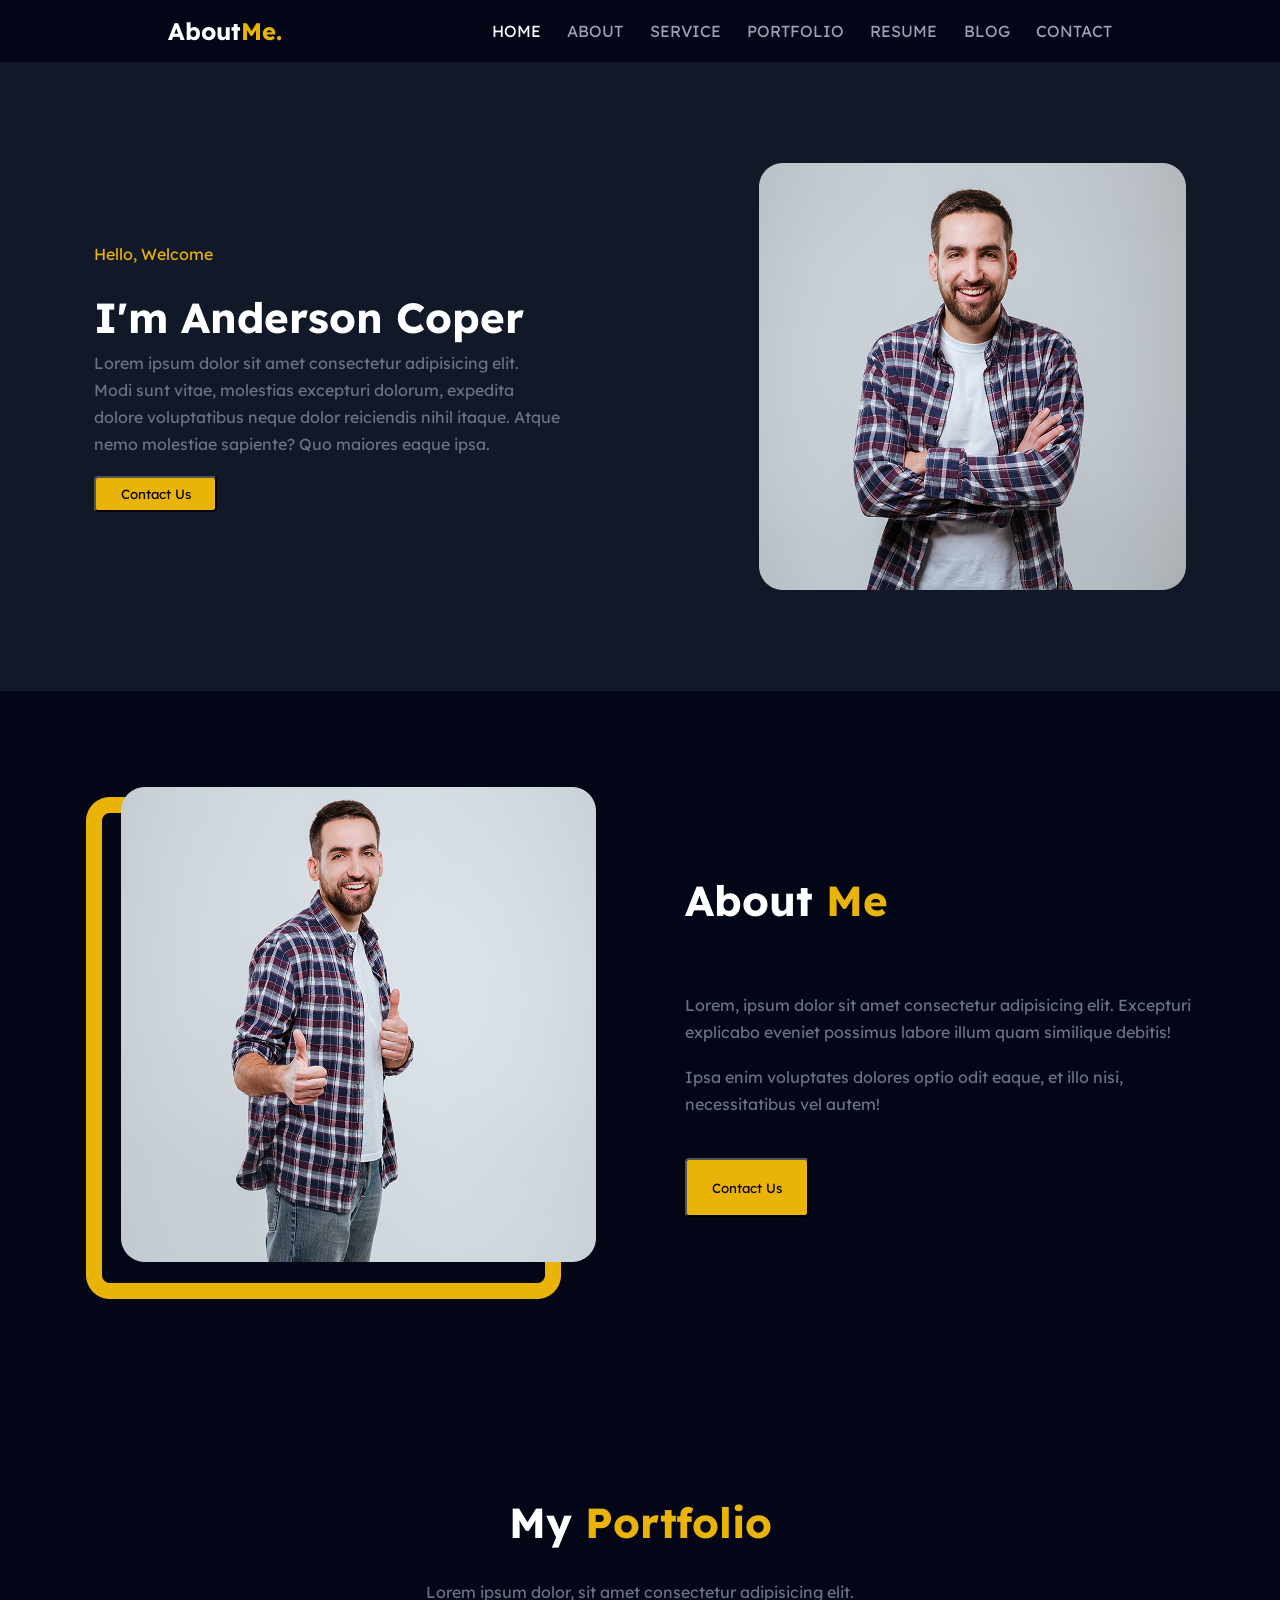
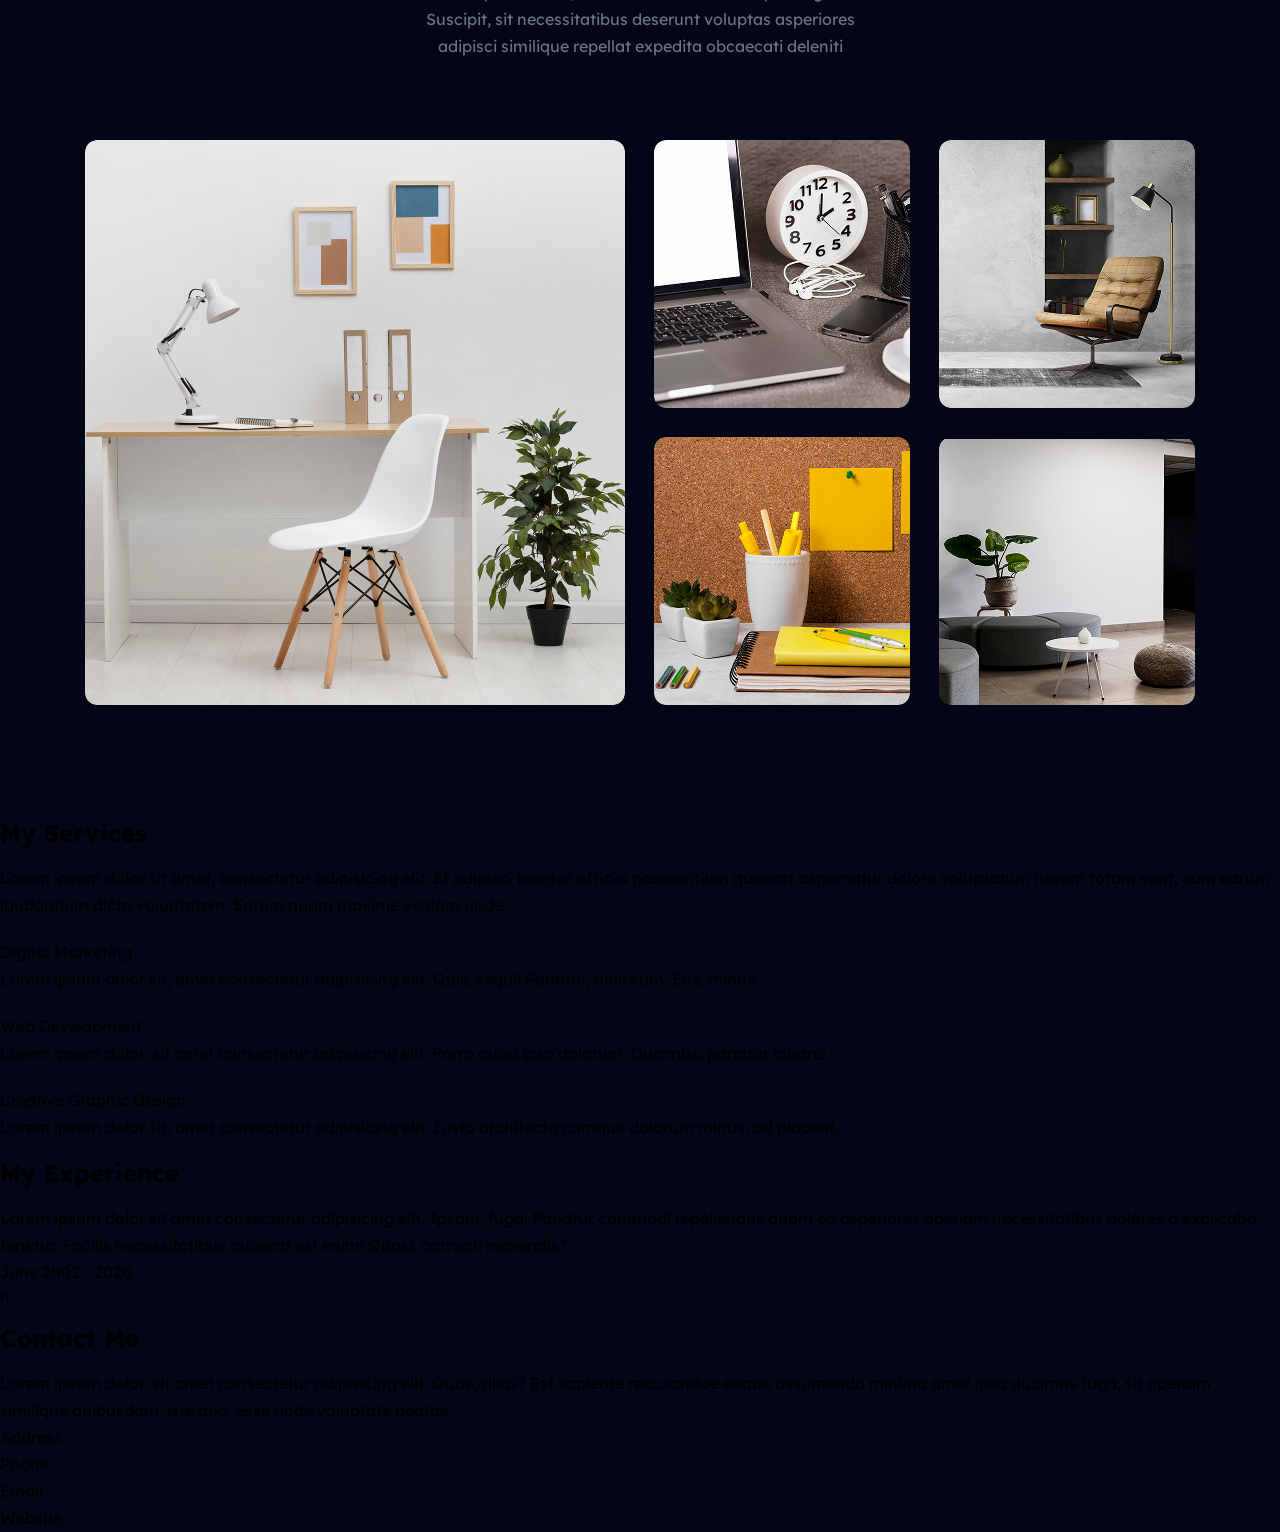
==== Class Projects/Portfolio/index.html @ f6fe53a9 "Revising HTML and CSS" ====
<!DOCTYPE html>
<html lang="en">
<head>
    <meta charset="UTF-8">
    <meta name="viewport" content="width=device-width, initial-scale=1.0">
    <link rel="stylesheet" href="style.css">
    <link rel="preconnect" href="https://fonts.googleapis.com">
    <link rel="preconnect" href="https://fonts.gstatic.com" crossorigin>
    <link href="https://fonts.googleapis.com/css2?family=Lexend+Deca:wght@100..900&display=swap" rel="stylesheet">
    <title>My Portfolio</title>
</head>
<body>
    <header>
        <div id="header-container">
           <h3 class="logo">About<span class="logo-span">Me.</span></h3>
            <nav id="nav-bar">
                <ul id="nav-list">
                    <li class="list-items"><a class="active" href="#home">Home</a></li>
                    <li class="list-items"><a href="#about">About</a></li>
                    <li class="list-items"><a href="#service">Service</a></li>
                    <li class="list-items"><a href="#portfolio">Portfolio</a></li>
                    <li class="list-items"><a href="#resume">Resume</a></li>
                    <li class="list-items"><a href="#blog">Blog</a></li>
                    <li class="list-items"><a href="#contact">Contact</a></li>
                </ul>
            </nav> 
        </div>
    </header>
    <main>
        <!-- Home -->
        <section class="home">
            <div>
                <div>
                    <p>Hello, Welcome</p>
                    <div>
                        <h1>I'm Anderson Coper</h1>
                        <p>Lorem ipsum dolor sit amet consectetur adipisicing elit. Modi sunt vitae, molestias excepturi dolorum, expedita dolore voluptatibus neque dolor reiciendis nihil itaque. Atque nemo molestiae sapiente? Quo maiores eaque ipsa.</p>
                    </div>
                    <button>Contact Us</button>
                </div>
                <img src="./Assets/img.png" alt="">
            </div>
        </section>
        <!-- About -->
        <section class="about">
            <div>
                <img src="./Assets/about.png" alt="">
                <div>
                    <h2>About <span>Me</span></h2>
                    <div>
                        <p class="about_p_top">Lorem, ipsum dolor sit amet consectetur adipisicing elit. Excepturi explicabo eveniet possimus labore illum quam similique debitis!</p>
                        <p>Ipsa enim voluptates dolores optio odit eaque, et illo nisi, necessitatibus vel autem!</p>
                        <button>Contact Us</button>  
                    </div>
                </div>
            </div>
        </section>
        <!-- My portfolio -->
        <section class="portfolio">
            <div>
                <div class="portfolio_text">
                    <h2>My <span>Portfolio</span></h2>
                    <p>Lorem ipsum dolor, sit amet consectetur adipisicing elit. Suscipit, sit necessitatibus deserunt voluptas asperiores adipisci similique repellat expedita obcaecati deleniti</p>
                </div>
                <div class="portfolio_images">
                    <img src="./Assets/big-img.png" alt="">
                    <div>
                        <img src="./Assets/portfolio-img-1.png" alt="">
                        <img src="./Assets/portfolio-img-2.png" alt="">
                    </div>
                    <div>
                        <img src="./Assets/portfolio-img-3.png" alt="">
                        <img src="./Assets/portfolio-img-4.png" alt=""> 
                    </div> 
                </div>
            </div>
        </section>
        <!-- Resume -->
        <section>
            <div>
                <div>
                    <h2>My Services</h2>
                    <p>Lorem ipsum dolor sit amet, consectetur adipisicing elit. Et adipisci tenetur officiis praesentium quaerat aspernatur dolore voluptatum harum totam sunt, eum earum laudantium dicta voluptatem. Earum quam maxime veniam unde.</p>
                </div>
                <div>
                    <div>
                        <img src="" alt="">
                        <div>
                            <p>Digital Marketing</p>
                            <p>Lorem ipsum dolor sit, amet consectetur adipisicing elit. Quis, sequi! Pariatur, nihil eum. Eos, minus.</p>
                        </div>
                    </div>
                    <div>
                        <img src="" alt="">
                        <div>
                            <p>Web Development</p>
                            <p>Lorem ipsum dolor, sit amet consectetur adipisicing elit. Porro quod ipsa dolorum. Ducimus, pariatur labore!</p>
                        </div>
                    </div>
                    <div>
                        <img src="" alt="">
                        <div>
                            <p>Creative Graphic Design</p>
                            <p>Lorem ipsum dolor sit, amet consectetur adipisicing elit. Iusto architecto cumque dolorum minus, ad placeat.</p>
                        </div>
                    </div>
                </div>
            </div>
        </section>
        <section>
            <div>
                <div>
                    <h2>My Experience</h2>
                    <p>Lorem ipsum dolor sit amet consectetur adipisicing elit. Ipsam, fuga! Pariatur commodi repellendus quam ea asperiores aperiam necessitatibus dolores a explicabo tenetur. Facilis necessitatibus quaerat est enim! Quasi, corrupti reiciendis?</p>
                </div>
                <div>
                    <div>
                        <p>June 2002 - 2020</p>
                        <div>
                            <div>
                                h
                            </div>
                            <div></div>
                        </div>
                    </div>
                    <div></div>
                    <div></div>
                </div>
            </div>
        </section>
        <section>
            <div>
                <div>
                    <h2>Contact <span>Me</span></h2>
                    <p>Lorem ipsum dolor, sit amet consectetur adipisicing elit. Quae, alias? Est sapiente recusandae eaque assumenda minima amet ipsa ducimus fuga, sit aperiam similique quibusdam, iste quo, esse unde voluptate beatae.</p>
                </div>
                <div>
                    <div>
                        <p>Address</p>
                        <p>Phone</p>
                        <p>Email</p>
                        <p>Website</p>
                    </div>
                    <form action="">

                    </form>
                </div>
            </div>
        </section>
    </main>
</body>
</html>
---- Class Projects/Portfolio/style.css ----
* {
    margin: 0;
    padding: 0;
    box-sizing: border-box;
    font-family: 'Lexend Deca', sans-serif;
}

:root {
    --color-text-orange: #EAB308;
    --color-text-fadedblue: #6B7280;
    --color-bg-darkblue: #020617;
    --color-bg-lightblue: #111827;
    --color-anchor-inactive: #9CA3AF;
    --color-anchor-active: #fff;
}

body {
    background-color: var(--color-bg-darkblue);
}

header {
    height: 62px;
    padding: 16px 168px;
    background-color: var(--color-bg-darkblue);
}

#header-container {
    display: flex;
    align-items: center;
    justify-content: space-between;
}

.logo {
    color: white;
    font-size: 24px;
    font-weight: 700;
    
}

.logo-span {
    color: var(--color-text-orange);
}

#nav-bar {
    width: 620px;
}

#nav-list {
    display: flex;
    justify-content: space-between;
}

.list-items {
    list-style: none;
    text-transform: uppercase;
    font-weight: 400;
    font-size: 16px;
}

a {
    text-decoration: none;
    color: var(--color-anchor-inactive);
}

a:hover {
    color: var(--color-anchor-active);
}

.active {
    color: var(--color-anchor-active);
}

section {
    display: flex;
    align-items: center;
    justify-content: center;
}

h1, h2 {
    line-height: 64px;
}

p {
    line-height: 27px;
}

.home {
    background-color: var(--color-bg-lightblue);
    height: 629px;
    display: flex;
    align-items: center;
    justify-content: center;
}

.home > div {
    display: flex;
    align-items: center;
    justify-content: space-between;
    height: 100%;
    width: 1092px;
}

.home > div > div {
    width: 466px;
    height: 271px;
    display: flex;
    justify-content: space-between;
    flex-direction: column;
}

.home > div > div > p {
    color: var(--color-text-orange);
    font-size: 16px;
}

.home h1 {
    color: white;
    font-size: 42px;
    font-weight: 700;
}

.home > div > div > div > p {
    color: var(--color-text-fadedblue);
    font-size: 16px;
    font-weight: 400;
}

.home button {
    padding: 8px 20px;
    width: 123px;
    border-radius: 4px;
    background-color: var(--color-text-orange);
}

.about {
    height: 704px;
}

.about > div {
    display: flex;
    align-items: center;
    justify-content: space-between;
    height: 100%;
    width: 1108px;
}

.about > div > div {
    width: 509px;
    height: 348px;
    display: flex;
    justify-content: space-between;
    flex-direction: column;
}

.about h2 {
    color: white;
    font-size: 42px;
    font-weight: 700;
}

.about h2 > span {
    color: var(--color-text-orange);
}

.about p {
    color: var(--color-text-fadedblue);
    font-size: 16px;
    font-weight: 400;
}

.about button {
    width: 124px;
    height: 59px;
    border: 16px 20px;
    border-radius: 4px;
    margin-top: 40px;
    background-color: var(--color-text-orange);
}

.about_p_top {
    margin-bottom: 18px;
}

.portfolio {
    height: 1006px;
}

.portfolio > div {
    display: flex;
    flex-direction: column;
    align-items: center;
    justify-content: center;
    height: 100%;
    width: 1110px;
}

.portfolio_text {
    text-align: center;
    display: flex;
    flex-direction: column;
    align-items: space-between;
    justify-content: space-between;
    width: 461px;
    height: 169px;
    margin-bottom: 80px;
}

.portfolio_text h2 {
    color: white;
    font-size: 42px;
    font-weight: 700;
    line-height: 64px;
}

.portfolio_text h2 > span {
    color: var(--color-text-orange);
}

.portfolio_text p {
    color: var(--color-text-fadedblue);
    font-size: 16px;
    font-weight: 400;
    line-height: 27px;
}

.portfolio_images {
    display: flex;
    align-items: center;
    justify-content: space-between;
    width: 100%;
    height: 565px;
}

.portfolio_images img {
    border-radius: 12px
}

.portfolio_images > img {
    height: 100%;
    width: 540px;
}

.portfolio_images > div {
    display: flex;
    flex-direction: column;
    justify-content: space-between;
    height: 100%;
    width: 256px;
}

.portfolio_images > div > img {
    width: 100%;
    height: 268px;
}
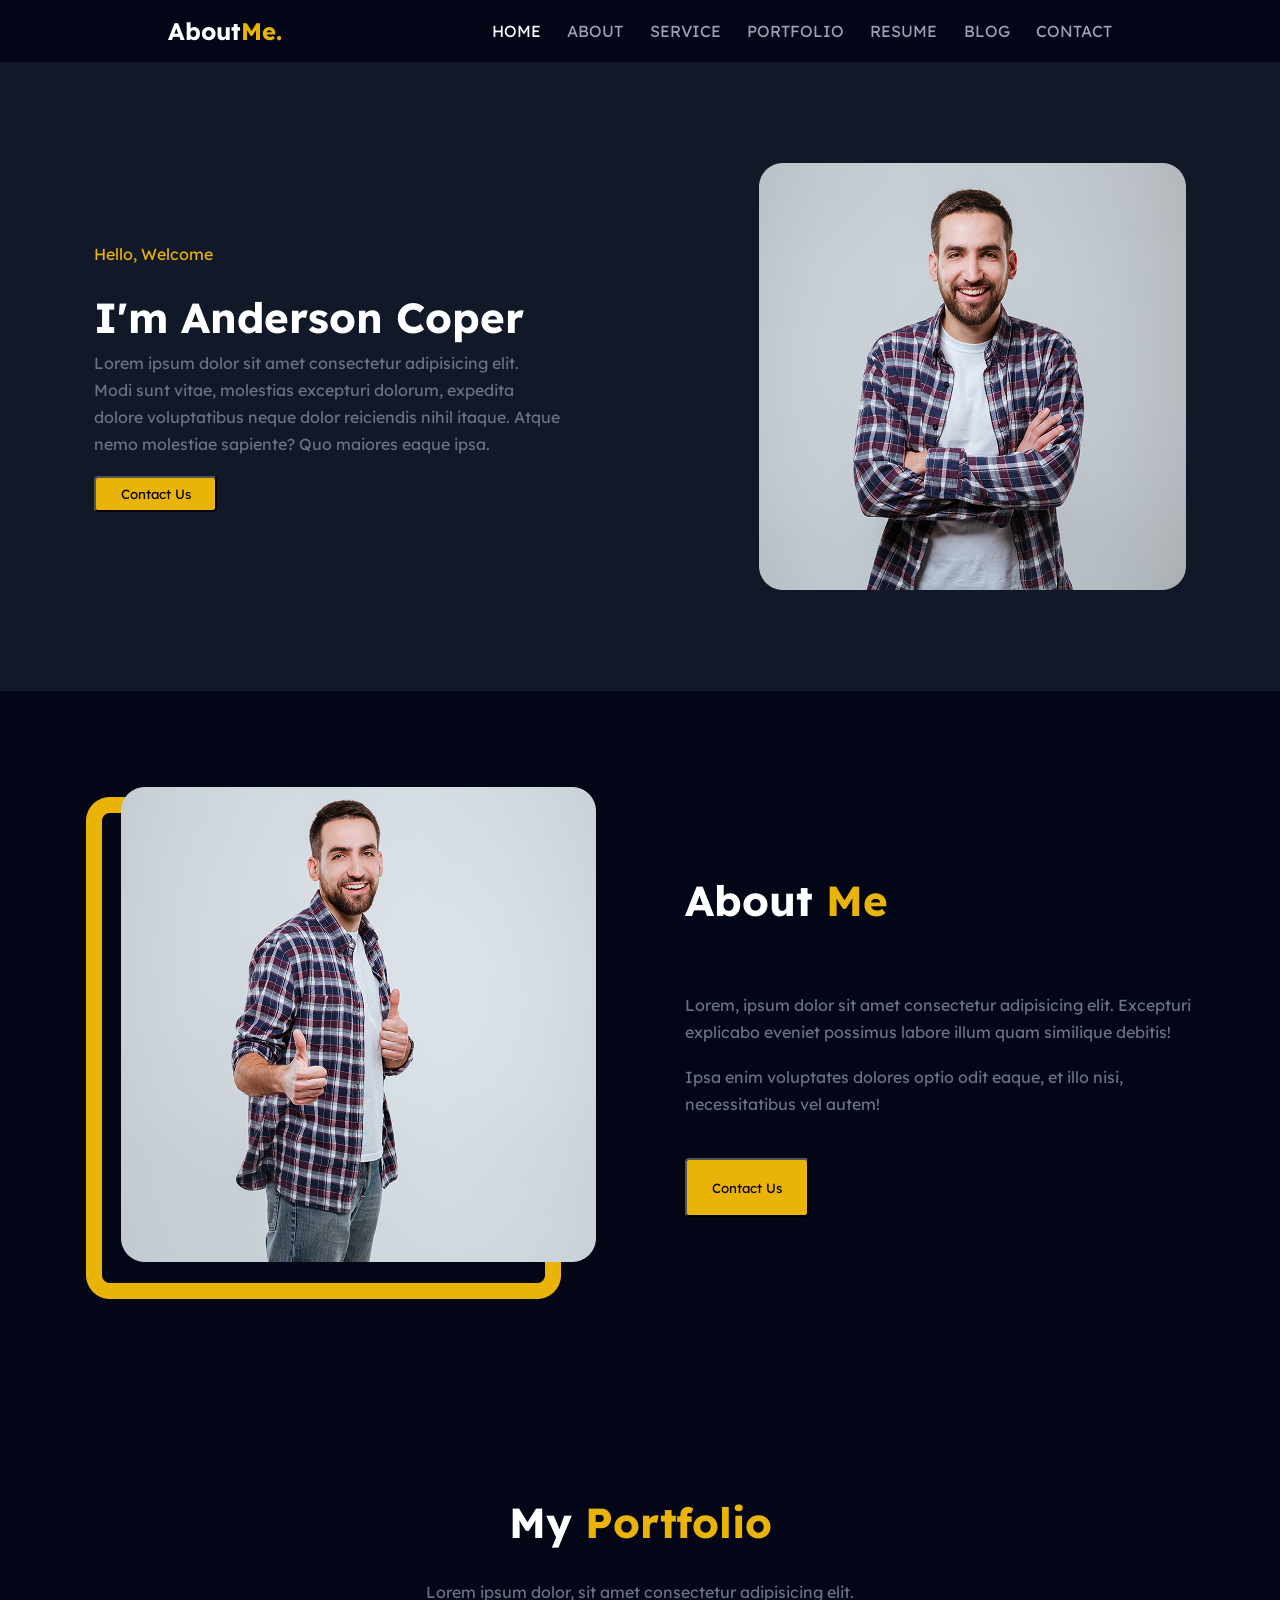
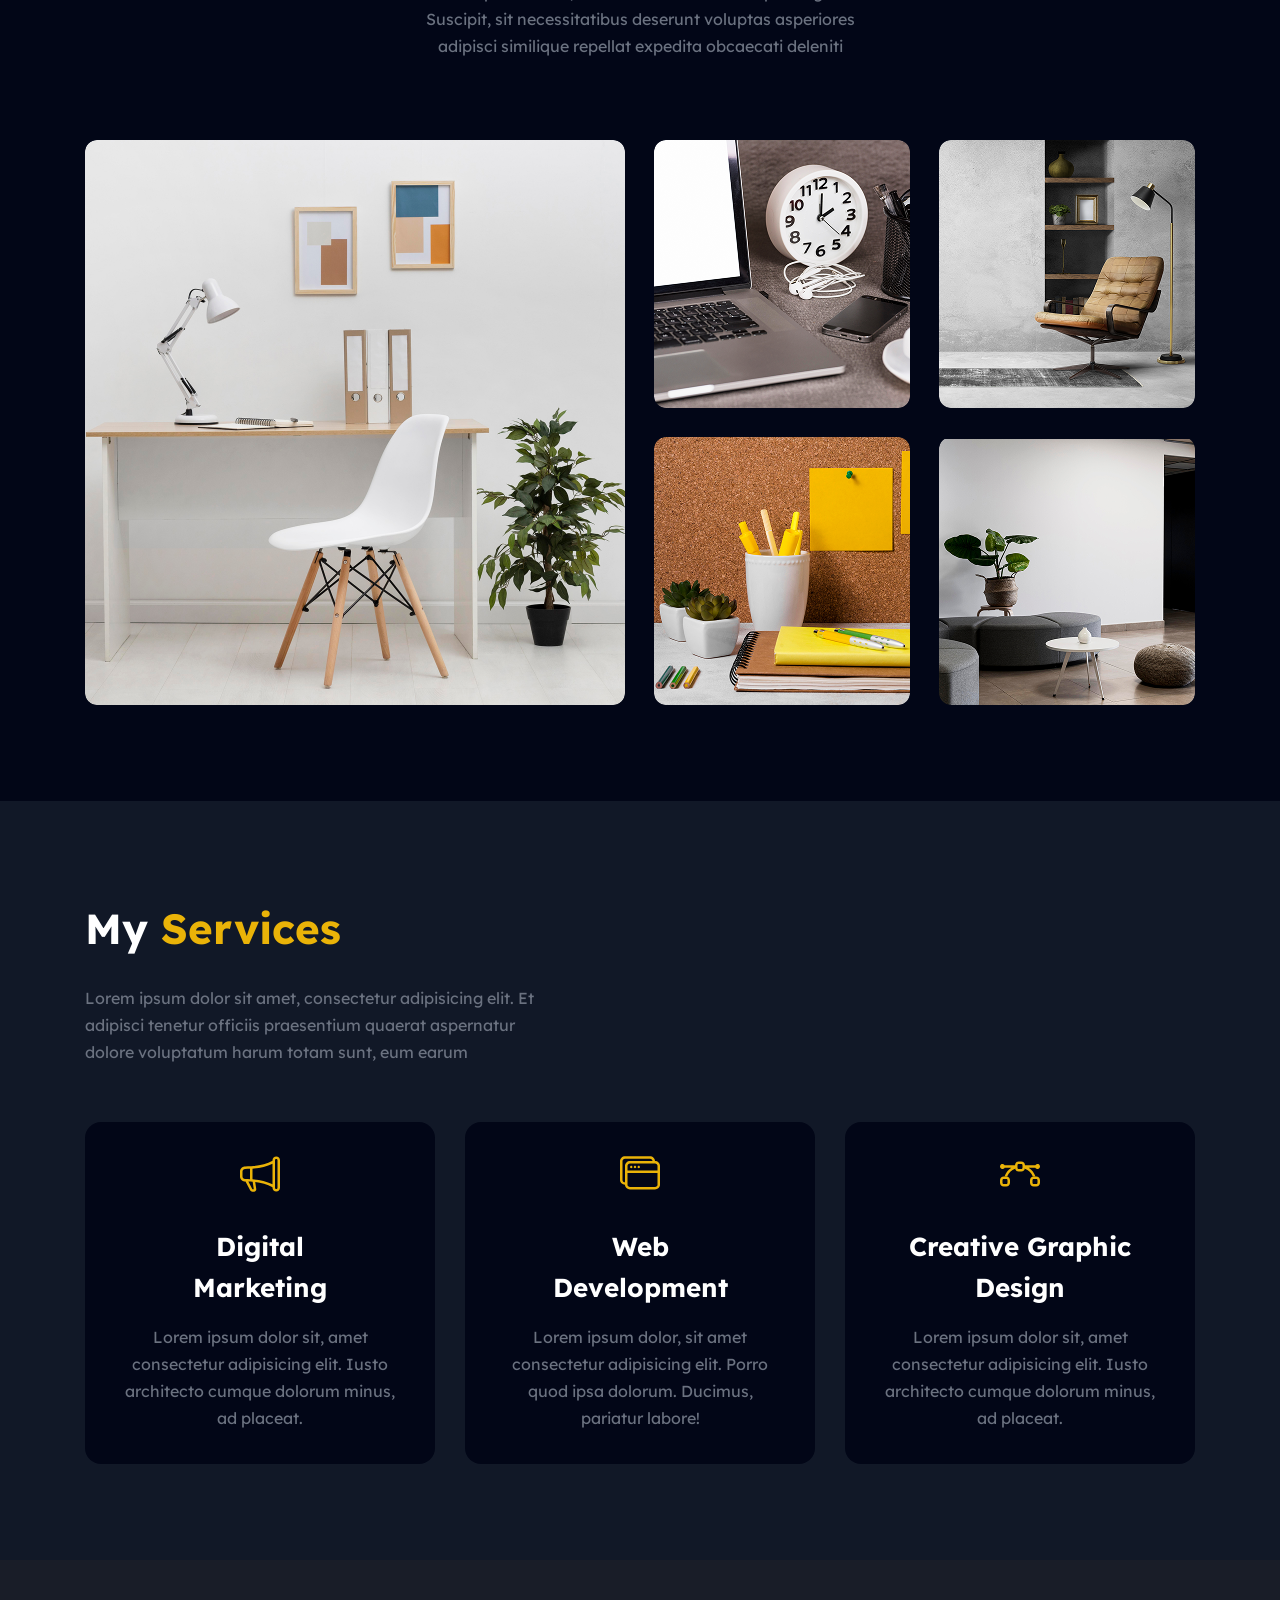
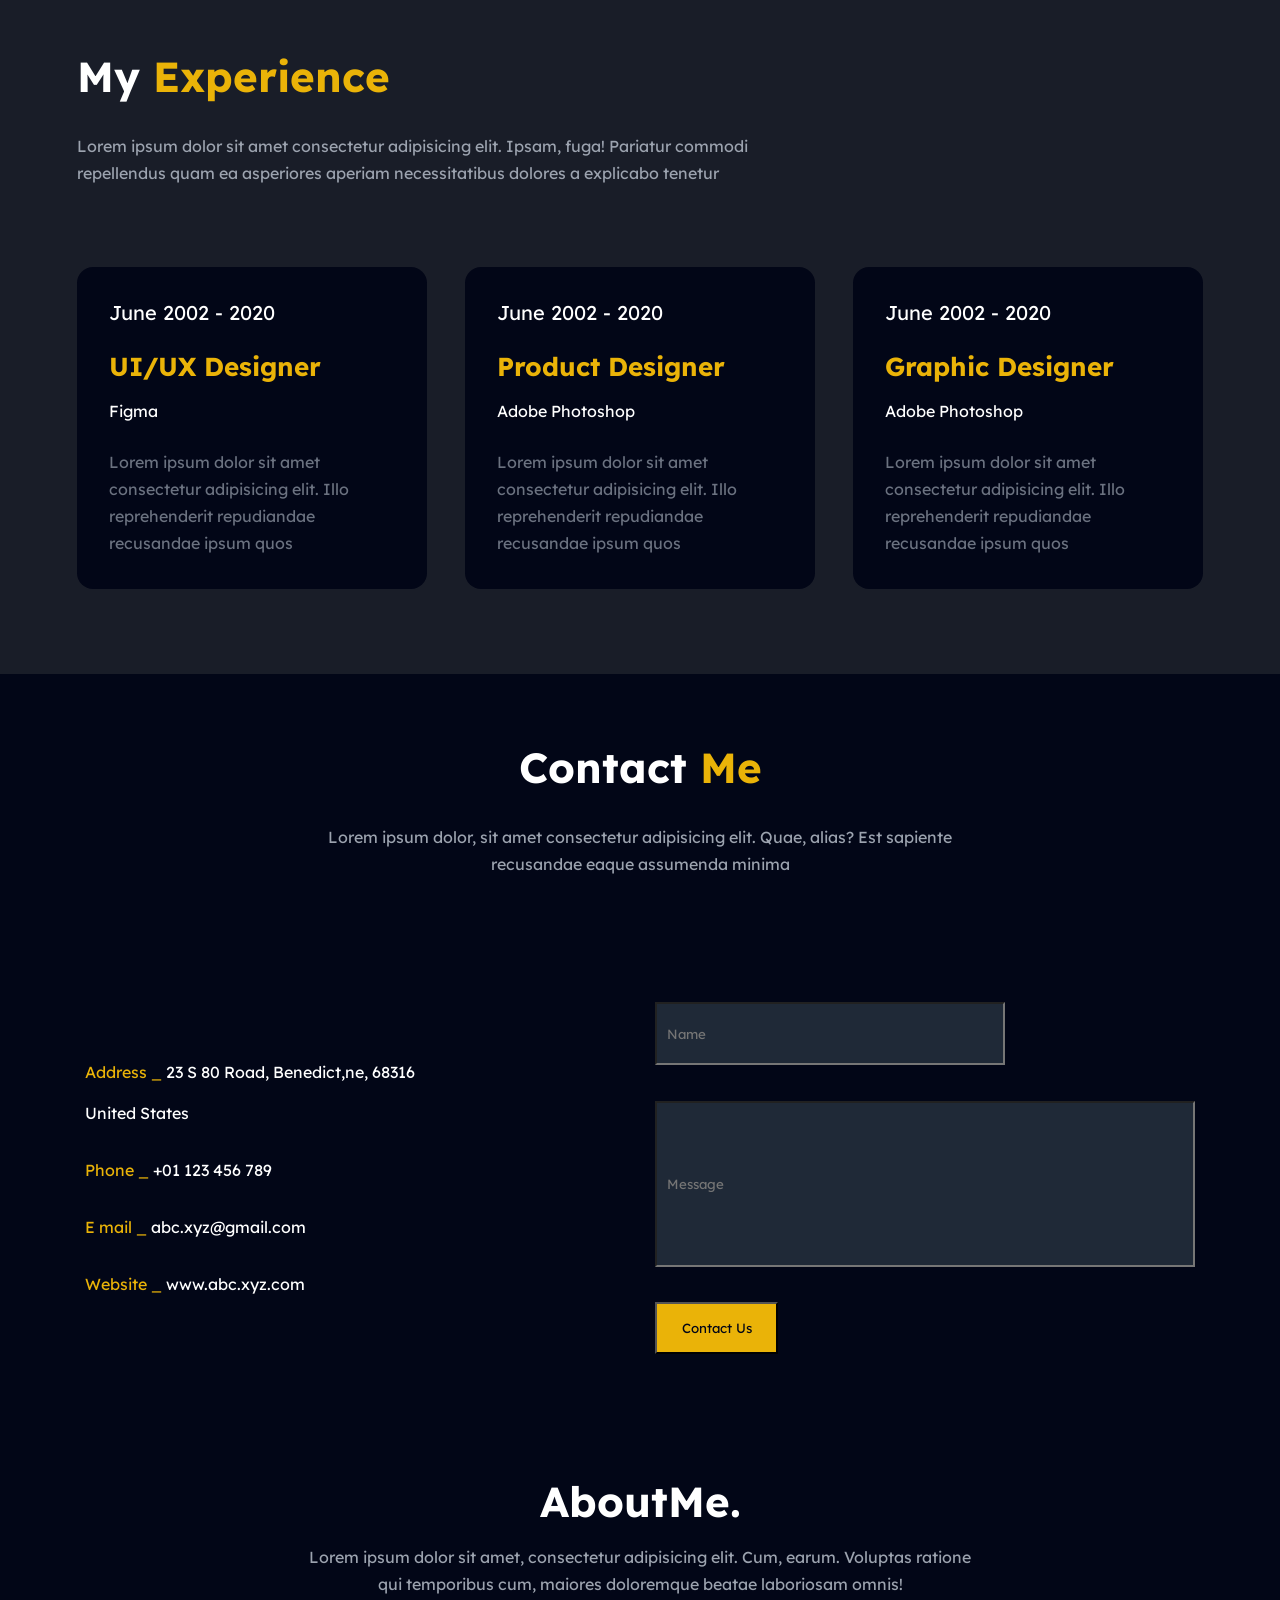
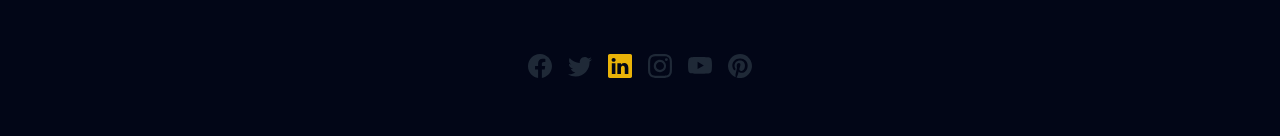
==== commit 0271d7bb: "Finished the portfolio project" ====
--- a/Class Projects/Portfolio/index.html
+++ b/Class Projects/Portfolio/index.html
@@ -76,77 +76,138 @@
             </div>
         </section>
         <!-- Resume -->
-        <section>
-            <div>
-                <div>
-                    <h2>My Services</h2>
-                    <p>Lorem ipsum dolor sit amet, consectetur adipisicing elit. Et adipisci tenetur officiis praesentium quaerat aspernatur dolore voluptatum harum totam sunt, eum earum laudantium dicta voluptatem. Earum quam maxime veniam unde.</p>
-                </div>
-                <div>
-                    <div>
-                        <img src="" alt="">
-                        <div>
-                            <p>Digital Marketing</p>
-                            <p>Lorem ipsum dolor sit, amet consectetur adipisicing elit. Quis, sequi! Pariatur, nihil eum. Eos, minus.</p>
-                        </div>
-                    </div>
-                    <div>
-                        <img src="" alt="">
-                        <div>
-                            <p>Web Development</p>
+        <section class="services">
+            <div>
+                <div class="services_text" >
+                    <h2>My <span>Services</span></h2>
+                    <p>Lorem ipsum dolor sit amet, consectetur adipisicing elit. Et adipisci tenetur officiis praesentium quaerat aspernatur dolore voluptatum harum totam sunt, eum earum</p>
+                </div>
+                <div class="services_box">
+                    <div>
+                        <img src="./Assets/Microphone.svg" alt="">
+                        <div>
+                            <h3>Digital<br>Marketing</h3>
+                            <p>Lorem ipsum dolor sit, amet consectetur adipisicing elit. Iusto architecto cumque dolorum minus, ad placeat.</p>
+                        </div>
+                    </div>
+                    <div>
+                        <img src="./Assets/Web Development.svg" alt="">
+                        <div>
+                            <h3>Web<br>Development</h3>
                             <p>Lorem ipsum dolor, sit amet consectetur adipisicing elit. Porro quod ipsa dolorum. Ducimus, pariatur labore!</p>
                         </div>
                     </div>
                     <div>
-                        <img src="" alt="">
-                        <div>
-                            <p>Creative Graphic Design</p>
+                        <img src="./Assets/Design.svg" alt="">
+                        <div>
+                            <h3>Creative Graphic Design</h3>
                             <p>Lorem ipsum dolor sit, amet consectetur adipisicing elit. Iusto architecto cumque dolorum minus, ad placeat.</p>
                         </div>
                     </div>
                 </div>
             </div>
         </section>
-        <section>
-            <div>
-                <div>
-                    <h2>My Experience</h2>
-                    <p>Lorem ipsum dolor sit amet consectetur adipisicing elit. Ipsam, fuga! Pariatur commodi repellendus quam ea asperiores aperiam necessitatibus dolores a explicabo tenetur. Facilis necessitatibus quaerat est enim! Quasi, corrupti reiciendis?</p>
-                </div>
-                <div>
+        <!-- Experience -->
+        <section class="experience">
+            <div>
+                <div class="experience_text">
+                    <h2>My <span>Experience</span></h2>
+                    <p>Lorem ipsum dolor sit amet consectetur adipisicing elit. Ipsam, fuga! Pariatur commodi repellendus quam ea asperiores aperiam necessitatibus dolores a explicabo tenetur</p>
+                </div>
+                <div class="experience_box">
                     <div>
                         <p>June 2002 - 2020</p>
                         <div>
                             <div>
-                                h
+                                <p>UI/UX Designer</p>
+                                <p>Figma</p>
                             </div>
-                            <div></div>
-                        </div>
-                    </div>
-                    <div></div>
-                    <div></div>
-                </div>
-            </div>
-        </section>
-        <section>
+                            <p>Lorem ipsum dolor sit amet consectetur adipisicing elit. Illo reprehenderit repudiandae recusandae ipsum quos</p>
+                        </div>
+                    </div>
+                    <div>
+                        <p>June 2002 - 2020</p>
+                        <div>
+                            <div>
+                                <p>Product Designer</p>
+                                <p>Adobe Photoshop</p>
+                            </div>
+                            <p>Lorem ipsum dolor sit amet consectetur adipisicing elit. Illo reprehenderit repudiandae recusandae ipsum quos</p>
+                        </div>
+                    </div>
+                    <div>
+                        <p>June 2002 - 2020</p>
+                        <div>
+                            <div>
+                                <p>Graphic Designer</p>
+                                <p>Adobe Photoshop</p>
+                            </div>
+                            <p>Lorem ipsum dolor sit amet consectetur adipisicing elit. Illo reprehenderit repudiandae recusandae ipsum quos</p>
+                        </div>
+                    </div>
+                </div>
+            </div>
+        </section>
+        <!-- Contact me -->
+        <section class="contact_me">
             <div>
                 <div>
                     <h2>Contact <span>Me</span></h2>
-                    <p>Lorem ipsum dolor, sit amet consectetur adipisicing elit. Quae, alias? Est sapiente recusandae eaque assumenda minima amet ipsa ducimus fuga, sit aperiam similique quibusdam, iste quo, esse unde voluptate beatae.</p>
-                </div>
-                <div>
-                    <div>
-                        <p>Address</p>
-                        <p>Phone</p>
-                        <p>Email</p>
-                        <p>Website</p>
+                    <p>Lorem ipsum dolor, sit amet consectetur adipisicing elit. Quae, alias? Est sapiente recusandae eaque assumenda minima</p>
+                </div>
+                <div>
+                    <div>
+                        <p><span>Address _ </span>23 S 80 Road, Benedict,ne, 68316  
+                        United States</p>
+                        <p><span>Phone _ </span>+01 123 456 789</p>
+                        <p><span>E mail _ </span>abc.xyz@gmail.com</p>
+                        <p><span>Website _ </span>www.abc.xyz.com</p>
                     </div>
                     <form action="">
+                        <div style="margin-bottom: 10px;">
+                            <label for="name"></label>
+                            <input type="text" id="name" name="name" placeholder="Name">
+                        </div>
+        
+                        <div style="margin-bottom: 10px;">
+                            <label for="message"></label>
+                            <input type="text" id="message" name="message" placeholder="Message" required>
+                        </div>
 
+                        <button>Contact Us</button>
                     </form>
                 </div>
             </div>
         </section>
     </main>
+    <footer>
+        <div>
+            <div class="footer_text">
+                <h2>AboutMe.</h2>
+                <p>Lorem ipsum dolor sit amet, consectetur adipisicing elit. Cum, earum. Voluptas ratione qui temporibus cum, maiores doloremque beatae laboriosam omnis!</p>
+            </div>
+            <div class="footer_icons">
+                <a href="" class="icons">
+                    <img src="./Assets/facebook.svg" alt="">
+                </a>
+                <a href="" class="icons">
+                    <img src="./Assets/X.svg" alt="">
+                </a>
+                <a href="" class="icons">
+                    <img src="./Assets/linkedin.svg" alt="">
+                </a>
+                <a href="" class="icons">
+                    <img src="./Assets/instagram.svg" alt="">
+                </a>
+                <a href="" class="icons">
+                    <img src="./Assets/youtube.svg" alt="">
+                </a>
+                <a href="" class="icons">
+                    <img src="./Assets/pinterest.svg" alt="">
+                </a>
+            
+            </div>
+        </div>
+    </footer>
 </body>
 </html>
--- a/Class Projects/Portfolio/style.css
+++ b/Class Projects/Portfolio/style.css
@@ -8,10 +8,12 @@
 :root {
     --color-text-orange: #EAB308;
     --color-text-fadedblue: #6B7280;
+    --color-bg-greyblue: #191D28;
     --color-bg-darkblue: #020617;
     --color-bg-lightblue: #111827;
     --color-anchor-inactive: #9CA3AF;
     --color-anchor-active: #fff;
+    --color-textbox-greyblue: #1F2937;
 }
 
 body {
@@ -77,11 +79,19 @@
 }
 
 h1, h2 {
+    color: white;
+    font-size: 42px;
+    font-weight: 700;
     line-height: 64px;
+}
+
+h1 > span, h2 > span, p > span {
+    color: var(--color-text-orange);
 }
 
 p {
     line-height: 27px;
+    font-size: 16px;
 }
 
 .home {
@@ -253,3 +263,273 @@
     height: 268px;
 }
 
+.services {
+    height: 759px;
+    background-color: var(--color-bg-lightblue);
+}
+
+.services > div {
+    width: 1110px;
+    height: 567px;
+    display: flex;
+    flex-direction: column;
+    justify-content: space-between;
+
+}
+
+.services_text {
+    text-align: left;
+    display: flex;
+    flex-direction: column;
+    justify-content: space-between;
+    width: 461px;
+    height: 169px;
+}
+
+.services_text p {
+    color: var(--color-text-fadedblue);
+}
+
+.services_box {
+    display: flex;
+    align-items: center;
+    justify-content: space-between;
+    width: 100%;
+    height: 342px;
+}
+
+.services_box > div {
+    width: 350px;
+    height: 342px;
+    background-color: var(--color-bg-darkblue);
+    border-radius: 16px;
+    display: flex;
+    flex-direction: column;
+    align-items: center;
+    justify-content: space-between;
+    text-align: center;
+    padding: 32px;
+}
+
+.services_box > div > div {
+    height: 206px;
+    display: flex;
+    flex-direction: column;
+    justify-content: space-between;
+}
+
+.services_box p {
+    color: var(--color-text-fadedblue);
+}
+
+.services_box h3 {
+    color: white;
+    font-size: 26px;
+    font-weight: 700;
+    line-height: 41px;
+}
+
+.services_box img {
+    width: 40px;
+}
+
+.experience {
+    height: 714px;
+    background-color: var(--color-bg-greyblue);
+}
+
+.experience > div {
+    width: 1126px;
+    height: 544px;
+    display: flex;
+    flex-direction: column;
+    justify-content: space-between;
+}
+
+.experience_text {
+    text-align: left;
+    display: flex;
+    flex-direction: column;
+    justify-content: space-between;
+    width: 730px;
+    height: 142px;
+}
+
+.experience_text p {
+    color: var(--color-anchor-inactive);
+}
+
+.experience_box {
+    display: flex;
+    align-items: center;
+    justify-content: space-between;
+    width: 100%;
+    height: 322px;
+}
+
+.experience_box p {
+    color: white;
+}
+
+.experience_box > div {
+    width: 350px;
+    height: 100%;
+    background-color: var(--color-bg-darkblue);
+    border-radius: 16px;
+    display: flex;
+    flex-direction: column;
+    align-items: left;
+    justify-content: space-between;
+    padding: 32px;
+}
+
+.experience_box > div > p {
+    color: white;
+    font-size: 20px;
+    font-weight: 400;
+}
+
+.experience_box > div > div {
+    height: 204px;
+    display: flex;
+    flex-direction: column;
+    justify-content: space-between;
+}
+
+.experience_box > div > div > p{
+    color: var(--color-text-fadedblue);
+}
+
+.experience_box > div > div > div {
+    height: 72px;
+    display: flex;
+    flex-direction: column;
+    justify-content: space-between;
+}
+
+.experience_box > div > div > div > p:nth-child(1) {
+    font-size: 26px;
+    color: var(--color-text-orange);
+    font-weight: 700;
+}
+
+.contact_me {
+    height: 742px;
+}
+
+.contact_me > div {
+    width: 1110px;
+    height: 100%;
+    display: flex;
+    flex-direction: column;
+    align-items: center;
+    justify-content: space-around;
+}
+
+.contact_me > div > div:nth-child(1) {
+    display: flex;
+    flex-direction: column;
+    align-items: center;
+    justify-content: space-between;
+    width: 685px;
+    height: 142px;
+}
+
+.contact_me > div > div:nth-child(1) > p {
+    color: var(--color-anchor-inactive);
+    text-align: center;
+}
+        
+.contact_me > div > div:nth-child(2) {
+    display: flex;
+    align-items: center;
+    justify-content: space-between;
+    height: 352px;
+    width: 100%;
+}
+
+.contact_me > div > div:nth-child(2) p {
+    color: white;
+    line-height: 41px;
+}
+
+.contact_me > div > div:nth-child(2) > div {
+    width: 347px;
+    height: 253px;
+    display: flex;
+    flex-direction: column;
+    justify-content: space-between;
+}
+
+.contact_me form {
+    width: 540px;
+    height: 100%;
+    display: flex;
+    flex-direction: column;
+    justify-content: space-between;
+}
+
+input {
+    background-color: var(--color-textbox-greyblue);
+    color: white;
+}
+
+input[id="name"] {
+    width: 350px;
+    height: 63px;
+    padding-left: 10px;
+}
+
+input[id="message"] {
+    width: 540px;
+    height: 166px;
+    padding-left: 10px;
+}
+
+.contact_me button {
+    padding: 16px 20px;
+    width: 123px;
+    color: var(--color-bg-darkblue);
+    background-color: var(--color-text-orange);
+}
+
+footer {
+    height: 320px;
+    display: flex;
+    align-items: center;
+    justify-content: center;
+}
+
+footer > div {
+    width: 685px;
+    height: 100%;
+    display: flex;
+    flex-direction: column;
+    align-items: center;
+    justify-content: center;
+}
+
+.footer_text {
+    height: 128px;
+    width: 100%;
+    display: flex;
+    align-items: center;
+    justify-content: space-between;
+    flex-direction: column;
+    text-align: center;
+    margin-bottom: 56px;
+}
+
+.footer_text p {
+    color: var(--color-anchor-inactive);
+}
+
+.footer_icons {
+    display: flex;
+    justify-content: space-between;
+    width: 224px;
+}
+
+.footer_icons img {
+    height: 24px;
+}
